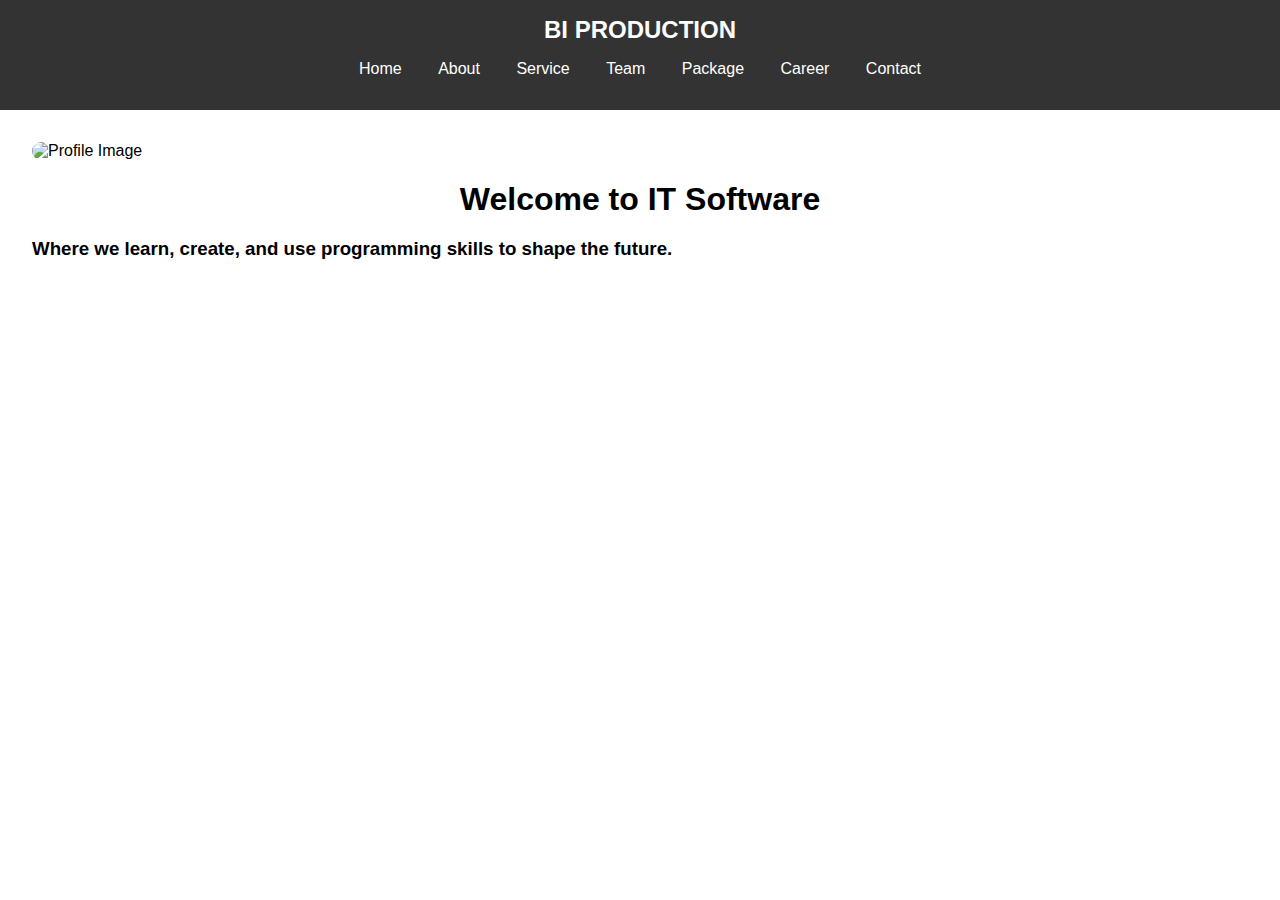
==== index.html @ dc70f9d5 "yes" ====
<!DOCTYPE html>
<html lang="en">

<head>
    <meta charset="UTF-8">
    <meta name="viewport" content="width=device-width, initial-scale=1.0">
    <title>Portfolio</title>
    <link rel="stylesheet" href="css/home.css">
    <style>
        .footer-content {
            display: flex;
            justify-content: space-between;
            align-items: center;
            padding: 20px;
        }
    </style>
</head>

<body>
    <header>
        <div class="logo">BI PRODUCTION</div>
        <nav>
            <ul>
                <li><a href="index.html">Home</a></li>
                <li><a href="about.html">About</a></li>
                <li><a href="services.html">Service</a></li>
                <li><a href="team.html">Team</a></li>
                <li><a href="package.html">Package</a></li>
                <li><a href="career.html">Career</a></li>
                <li><a href="contact.html">Contact</a></li>
            </ul>
        </nav>
    </header>
    <main>

        <section>
            <div>
                <div id="home">
                    <img style="border-radius: 30px;" src="logo.png" alt="Profile Image" height="400px" width="600px">
                    <h1>Welcome to IT Software </h2>
                        <h3 style="color: rgb(0, 0, 0);">Where we learn, create, and use programming skills to shape the
                            future.</h3>
                </div>


            </div>
        </section><br>




    </main>

    <script src="index.JS"></script>
</body>

</html>
---- css/home.css ----
body {
    font-family: Arial, sans-serif;
    margin: 0;
    padding: 0;
}

header {
    background: #333;
    color: #fff;
    padding: 1em 0;
    text-align: center;
    position: sticky;
    top: 0;
}

.logo {
    font-size: 1.5em;
    font-weight: bold;
}

nav ul {
    list-style: none;
    padding: 0;
}

nav ul li {
    display: inline;
    margin: 0 1em;
}

nav ul li a {
    color: #fff;
    text-decoration: none;
}

main {
    padding: 2em;
}

.contact-info {
    display: flex;
    justify-content: space-between;
}

.details,
.map {
    width: 45%;
}

.social-media {
    text-align: center;
    margin: 2em 0;
}

.social-media img {
    width: 40px;
    margin: 0 1em;
}

.join-form {
    max-width: 600px;
    margin: 0 auto;
    text-align: center;
}

.join-form form {
    display: flex;
    flex-direction: column;
}

.join-form label {
    margin: 1em 0 0.5em 0;
}

.join-form input,
.join-form textarea {
    padding: 0.5em;
    font-size: 1em;
}

.join-form button {
    margin: 1em 0;
    padding: 0.5em;
    background: #333;
    color: #fff;
    border: none;
    cursor: pointer;
}

.join-form button:hover {
    background: #555;
}

#career img {
    width: 100%;
    max-width: 600px;
    display: block;
    margin: 2em auto;
}

.team-info {
    text-align: center;
}

.services {
    display: flex;
    flex-wrap: wrap;
    justify-content: space-around;
}

.service-box {
    width: 45%;
    background: #f4f4f4;
    padding: 1em;
    margin: 1em 0;
    border-radius: 5px;
}

.container {
    width: 80%;
    background-color: #ffffff;
    box-shadow: 0 0 10px rgba(0, 0, 0, 0.1);
    padding: 20px;
    border-radius: 8px;
    margin: 2em auto;
}

h1 {
    text-align: center;
    margin-bottom: 20px;
}

.card {
    background-color: #e0e0e0;
    margin-bottom: 20px;
    padding: 20px;
    border-radius: 8px;
}

h2 {
    color: #333333;
    margin-bottom: 10px;
}

p {
    color: #555555;
    line-height: 1.6;
}

ul {
    color: #555555;
    list-style-type: none;
    padding: 0;
}

li {
    margin-bottom: 10px;
}
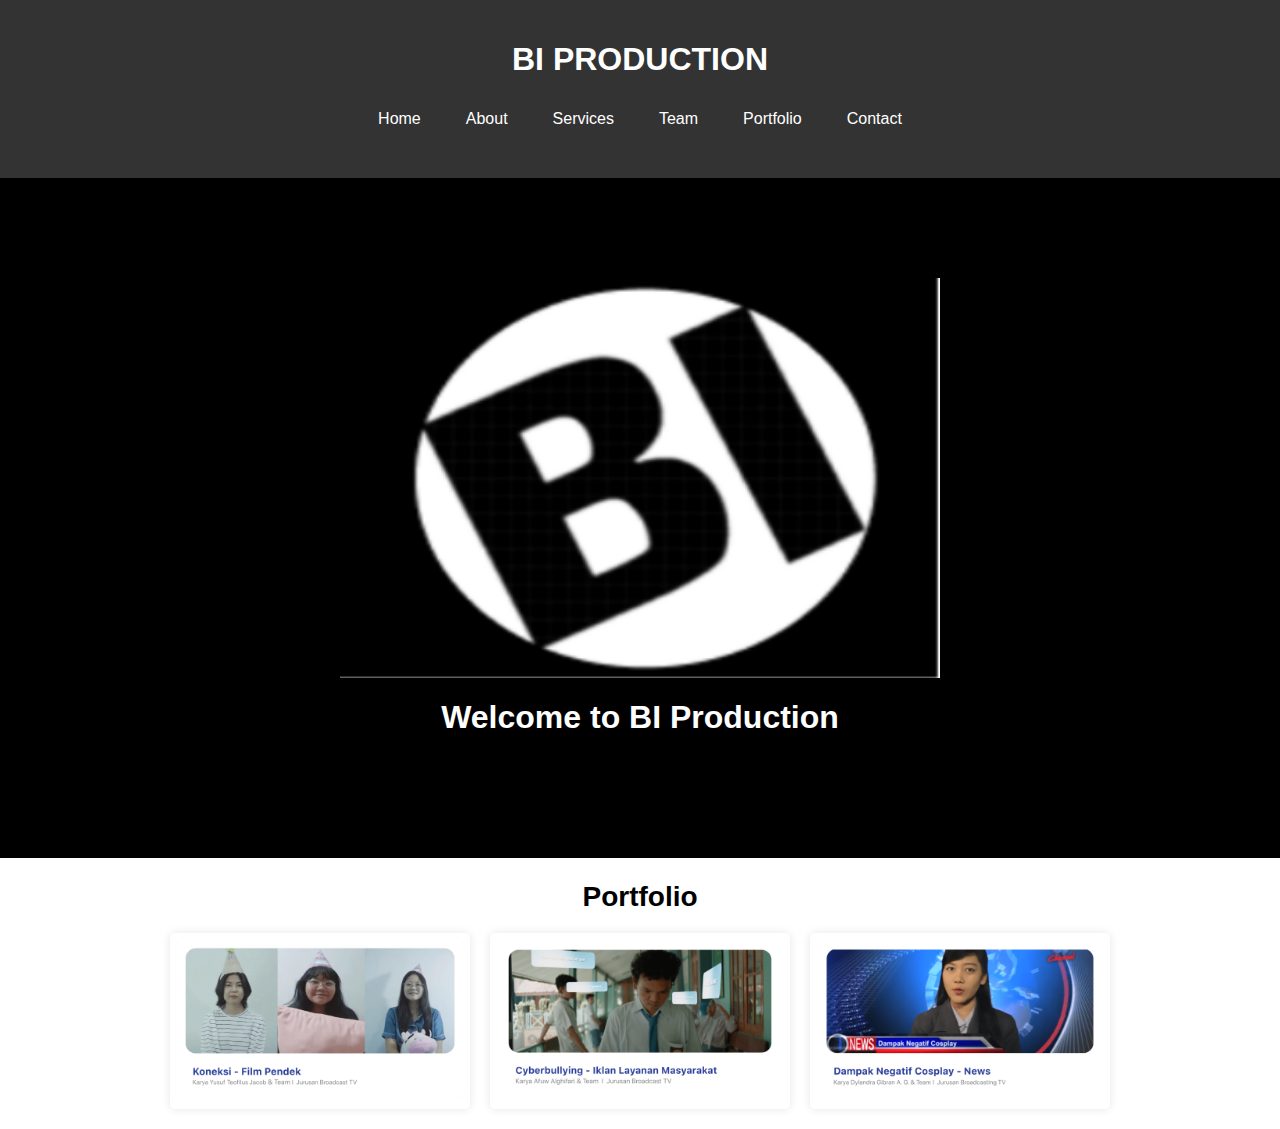
==== commit 03d3d69a: "fin" ====
--- a/index.html
+++ b/index.html
@@ -5,53 +5,130 @@
     <meta charset="UTF-8">
     <meta name="viewport" content="width=device-width, initial-scale=1.0">
     <title>Portfolio</title>
-    <link rel="stylesheet" href="css/home.css">
     <style>
-        .footer-content {
+        body {
+            font-family: Arial, sans-serif;
+            margin: 0;
+            padding: 0;
+            box-sizing: border-box;
+        }
+
+        header {
+            background-color: #333;
+            color: white;
+            text-align: center;
+            padding: 20px 0;
+        }
+
+        .logo {
+            font-size: 50px;
+            margin-bottom: 10px;
+
             display: flex;
-            justify-content: space-between;
-            align-items: center;
-            padding: 20px;
+            justify-content: center;
+
+        }
+
+        .navbar {
+            display: flex;
+            justify-content: center;
+            gap: 15px;
+            margin-bottom: 20px;
+        }
+
+        .navbar a {
+            color: white;
+            text-decoration: none;
+            padding: 10px 15px;
+            border-radius: 5px;
+        }
+
+        .navbar a:hover {
+            background-color: gray;
+        }
+
+
+
+        .portfolio-section {
+            text-align: center;
+            margin: 20px 0;
+        }
+
+        .portfolio-section h2 {
+            font-size: 28px;
+            margin-bottom: 20px;
+        }
+
+        .portfolio-container {
+            display: flex;
+            justify-content: center;
+            gap: 20px;
+            flex-wrap: wrap;
+        }
+
+        .portfolio-item {
+            background-color: white;
+            box-shadow: 0 0 10px rgba(0, 0, 0, 0.1);
+            border-radius: 5px;
+            overflow: hidden;
+            max-width: 300px;
+        }
+
+        .portfolio-item img {
+            width: 100%;
+            height: auto;
+        }
+
+        .portfolio-item h3 {
+            font-size: 18px;
+            margin: 10px 0;
+        }
+
+        .portfolio-item p {
+            margin: 0 10px 10px;
+            font-size: 14px;
         }
     </style>
 </head>
 
 <body>
     <header>
-        <div class="logo">BI PRODUCTION</div>
-        <nav>
-            <ul>
-                <li><a href="index.html">Home</a></li>
-                <li><a href="about.html">About</a></li>
-                <li><a href="services.html">Service</a></li>
-                <li><a href="team.html">Team</a></li>
-                <li><a href="package.html">Package</a></li>
-                <li><a href="career.html">Career</a></li>
-                <li><a href="contact.html">Contact</a></li>
-            </ul>
+        <h1>BI PRODUCTION</h1>
+        <nav class="navbar">
+            <a href="index.html">Home</a>
+            <a href="about.html">About</a>
+            <a href="services.html">Services</a>
+            <a href="team.html">Team</a>
+            <a href="portfolio.html">Portfolio</a>
+            <a href="contact.html">Contact</a>
         </nav>
     </header>
     <main>
-
-        <section>
-            <div>
-                <div id="home">
-                    <img style="border-radius: 30px;" src="logo.png" alt="Profile Image" height="400px" width="600px">
-                    <h1>Welcome to IT Software </h2>
-                        <h3 style="color: rgb(0, 0, 0);">Where we learn, create, and use programming skills to shape the
-                            future.</h3>
-                </div>
-
+        <div style="background-color: black; padding: 100px;">
+            <div class="logo">
+                <img src="images/logo.png" alt="BI Production Logo" width="600" height="400">
 
             </div>
-        </section><br>
+            <h1 style="text-align: center;color: white;">Welcome to BI Production</h1>
+        </div>
+        <section class="portfolio-section">
+            <h2>Portfolio</h2>
+            <div class="portfolio-container">
+                <div class="portfolio-item">
+                    <img src="images/Porto1-BC-1536x883.png" alt="Konseki - Film Pendek">
 
+                </div>
+                <div class="portfolio-item">
+                    <img src="images/Porto3-BC-1536x883.png" alt="Cyberbullying - Iklan Layanan Masyarakat">
 
+                </div>
+                <div class="portfolio-item">
+                    <img src="images/Porto2-BC-1536x883.png" alt="Dampak Negatif Cosplay - News">
 
-
+                </div>
+            </div>
+        </section>
     </main>
-
-    <script src="index.JS"></script>
 </body>
 
 </html>